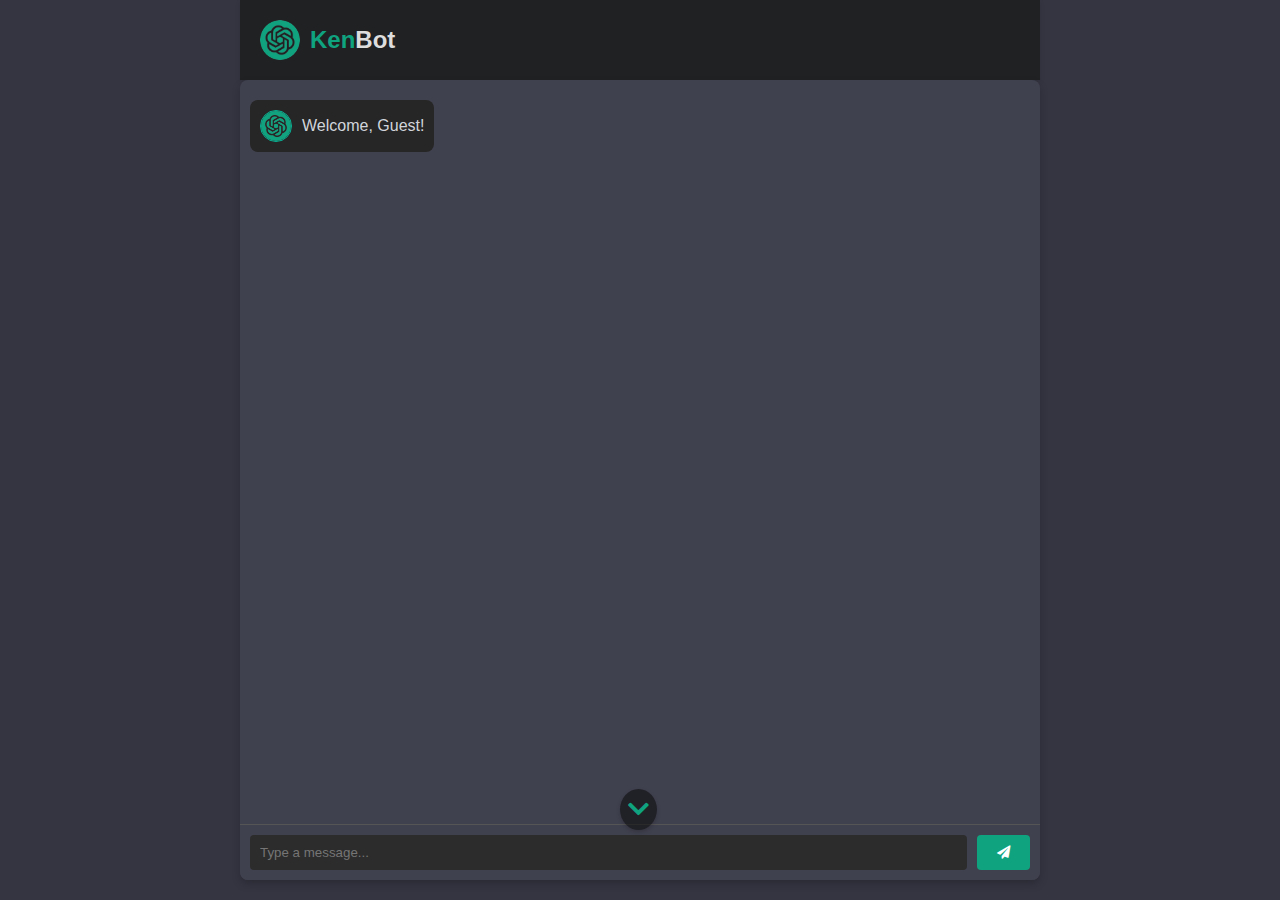
==== index.html @ 2a387053 "Initial commit" ====
<!DOCTYPE html>
<html lang="en">
<head>
    <meta charset="UTF-8">
    <meta name="viewport" content="width=device-width, initial-scale=1.0">
    <title>KenBot - Chat</title>
    <link rel="stylesheet" href="https://cdnjs.cloudflare.com/ajax/libs/font-awesome/5.15.4/css/all.min.css">
    <link rel="stylesheet" href="index.css">
    <link rel="icon" href="images/KenBot-logo.png" type="image/x-icon" sizes="64x64">
</head>
<body>
    <div id="main">
        <header>
            <h1>
                <img src="images/KenBot-logo.png" alt="KenBot Logo" class="logo">
                <span>Ken</span>Bot
            </h1>                      
        </header>
        <div id="chat-container">
            <div id="chat-box">
                <div id="messages"></div>
            </div>
            <form id="chat-form">
                <input type="text" id="user-input" placeholder="Type a message..." autocomplete="off">
                <button type="submit"><i class="fas fa-paper-plane"></i></button>
            </form>
        </div>
        <div id="scroll-down-icon">
            <i class="fas fa-chevron-down"></i>
        </div>
    </div>
    <!-- Load your JavaScript file -->
    <script src="index.js"></script>
</body>
</html>
---- index.css ----
body {
    font-family: 'Arial', sans-serif;
    margin: 0;
    display: flex;
    height: 100vh;
    background-color: #343541;
    color: #d1d5db;
    position: relative; /* Ensure relative positioning for the scroll down icon */
}

.profile-pic {
    width: 30px;
    height: 30px;
    border-radius: 50%;
    border: 1px solid #06b396;
    margin-right: 10px;
    object-fit: cover;
}

#main {
    display: flex;
    flex-direction: column;
    width: 100%;
    max-width: 800px;
    height: 100%;
    margin: auto;
    position: relative; /* Ensure relative positioning for the scroll down icon */
}

header {
    padding: 20px;
    background-color: #202123;
    box-shadow: 0 2px 5px rgba(0, 0, 0, 0.1);
}

h1 {
    margin: 0;
    color: #ddd;
    font-size: 24px;
    font-family: Geneva, Tahoma, sans-serif;
    font-weight: 600;
    display: flex;
    align-items: center;
}

h1 span {
    color: #10a37f;
}

.logo {
    width: 40px;
    height: 40px;
    border-radius: 50%;
    margin-right: 10px;
    object-fit: cover;
}

#chat-container {
    display: flex;
    flex-direction: column;
    width: 100%;
    height: 100%;
    max-height: calc(100vh - 100px);
    box-shadow: 0 4px 8px rgba(0, 0, 0, 0.2);
    background-color: #40414f;
    border-radius: 8px;
    overflow: hidden;
    position: relative; /* Ensure relative positioning for the scroll down icon */
}

#chat-box {
    flex: 1;
    display: flex;
    flex-direction: column;
    overflow-y: auto;
}

/* Scroll down icon styles */
#scroll-down-icon {
    position: absolute;
    bottom: 70px;
    left: calc(50% - 20px); /* Center horizontally */
    z-index: 1000;
    cursor: pointer;
    background: rgba(0, 0, 0, 0.5);
    padding: 8px;
    border-radius: 50%;
    box-shadow: 0 2px 4px rgba(0, 0, 0, 0.2);
}

#scroll-down-icon i {
    color: #10a37f;
    font-size: 24px;
}

#messages {
    display: flex;
    flex-direction: column;
    padding: 10px;
}

.message {
    display: flex;
    align-items: center;
    margin: 10px 0;
    padding: 10px;
    border-radius: 8px;
    max-width: 80%;
    word-wrap: break-word;
}

.user-message {
    align-self: flex-end;
    background-color: #056162;
    color: #fff;
}

.bot-message {
    align-self: flex-start;
    background-color: #262626;
    color: #d1d5db;
}

#chat-form {
    display: flex;
    padding: 10px;
    border-top: 1px solid #555;
    background-color: #40414f;
}

#user-input {
    flex: 1;
    padding: 10px;
    border: none;
    border-radius: 4px;
    background-color: #2c2c2c;
    color: #fff;
}

#user-input:focus {
    outline: none;
}

button {
    margin-left: 10px;
    padding: 10px 20px;
    background-color: #10a37f;
    color: #fff;
    border: none;
    border-radius: 4px;
    cursor: pointer;
    display: flex;
    align-items: center;
    justify-content: center;
}

button img {
    width: 20px;
    height: 20px;
}

button:hover {
    background-color: #0d8a68;
}

@media screen and (max-width: 600px) {
    header h1 {
        font-size: 20px;
    }

    #chat-container {
        border-radius: 0;
    }
}

/* Loading message styles */
.loading-message {
    justify-content: center;
}

.loading-bubble {
    display: inline-block;
    width: 60px;
    height: 20px;
    position: relative;
}

.dot {
    width: 8px;
    height: 8px;
    background-color: #10a37f;
    border-radius: 50%;
    position: absolute;
    animation: dotAnimation 1.5s infinite ease-in-out;
}

.dot:nth-child(2) {
    left: 15px;
}

.dot:nth-child(3) {
    left: 30px;
}

@keyframes dotAnimation {
    0%, 100% {
        transform: translateX(0);
    }
    50% {
        transform: translateX(20px);
    }
}
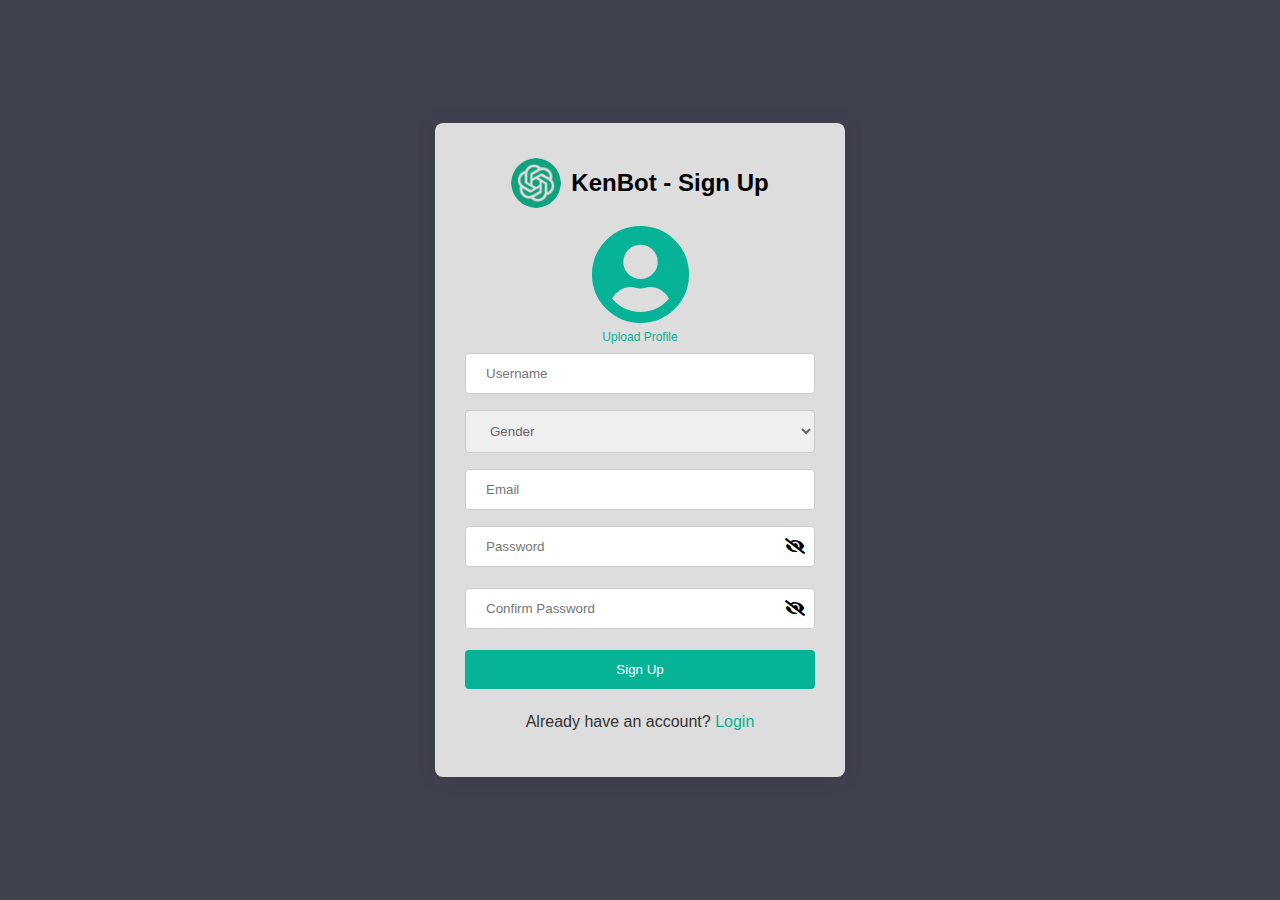
==== commit 1eda30cb: "Changed some file paths and names" ====
--- a/index.html
+++ b/index.html
@@ -3,33 +3,50 @@
 <head>
     <meta charset="UTF-8">
     <meta name="viewport" content="width=device-width, initial-scale=1.0">
-    <title>KenBot - Chat</title>
+    <title>KenBot - Sign Up</title>
+    <link rel="stylesheet" href="index.css">
     <link rel="stylesheet" href="https://cdnjs.cloudflare.com/ajax/libs/font-awesome/5.15.4/css/all.min.css">
-    <link rel="stylesheet" href="index.css">
     <link rel="icon" href="images/KenBot-logo.png" type="image/x-icon" sizes="64x64">
 </head>
 <body>
-    <div id="main">
-        <header>
-            <h1>
-                <img src="images/KenBot-logo.png" alt="KenBot Logo" class="logo">
-                <span>Ken</span>Bot
-            </h1>                      
-        </header>
-        <div id="chat-container">
-            <div id="chat-box">
-                <div id="messages"></div>
+    <div class="container">
+        <div class="signup-container">
+            <h1><img src="images/KenBot-logo.png" alt="KenBot Logo" class="logo"><span>Ken</span>Bot - Sign Up</h1>
+            <div class="profile-pic-container">
+                <i id="profile-pic-icon" class="fas fa-user-circle"></i>
+                <img id="profile-pic" src="default-avatar.png" alt="Profile Picture" style="display: none;">
+                <input type="file" id="profile-pic-input" accept="image/*">
+                <small>Upload Profile</small>
             </div>
-            <form id="chat-form">
-                <input type="text" id="user-input" placeholder="Type a message..." autocomplete="off">
-                <button type="submit"><i class="fas fa-paper-plane"></i></button>
+            <form id="signup-form">
+                <input type="text" id="username" placeholder="Username" name="username" required>
+                <select id="gender" required>
+                    <option value="" disabled selected>Gender</option>
+                    <option value="male">Male</option>
+                    <option value="female">Female</option>
+                </select>
+                <input type="email" id="email" placeholder="Email" name="email" required>
+                <div class="password-input">
+                    <input type="password" id="password" placeholder="Password" name="password" autocomplete="off" required>
+                    <i id="toggle-password" class="fas fa-eye-slash"></i>
+                    <small id="password-strength"></small>
+                </div>
+                <div class="password-input">
+                    <input type="password" id="confirm-password" placeholder="Confirm Password" name="confirm-password" autocomplete="off" required>
+                    <i id="toggle-confirm-password" class="fas fa-eye-slash"></i>
+                    <small id="password-match"></small>
+                </div>
+                <button type="submit">Sign Up</button>
             </form>
+            <p class="login-link">Already have an account? <a href="login.html" id="login-link">Login</a></p>
         </div>
-        <div id="scroll-down-icon">
-            <i class="fas fa-chevron-down"></i>
+        <div id="signup-error" class="popup-message error">
+            <span id="close-error" class="close-btn">&times;</span>
+        </div>
+        <div id="signup-success" class="popup-message success">
+            <span id="close-success" class="close-btn">&times;</span>
         </div>
     </div>
-    <!-- Load your JavaScript file -->
     <script src="index.js"></script>
 </body>
 </html>
--- a/index.css
+++ b/index.css
@@ -1,214 +1,189 @@
 body {
-    font-family: 'Arial', sans-serif;
+    font-family: Arial, sans-serif;
     margin: 0;
-    display: flex;
-    height: 100vh;
-    background-color: #343541;
-    color: #d1d5db;
-    position: relative; /* Ensure relative positioning for the scroll down icon */
+    padding: 0;
+    background-color: #40414f;
 }
 
-.profile-pic {
-    width: 30px;
-    height: 30px;
-    border-radius: 50%;
-    border: 1px solid #06b396;
-    margin-right: 10px;
-    object-fit: cover;
+.container {
+    display: flex;
+    justify-content: center;
+    align-items: center;
+    height: 100vh;
 }
 
-#main {
-    display: flex;
-    flex-direction: column;
-    width: 100%;
-    max-width: 800px;
-    height: 100%;
-    margin: auto;
-    position: relative; /* Ensure relative positioning for the scroll down icon */
-}
-
-header {
-    padding: 20px;
-    background-color: #202123;
-    box-shadow: 0 2px 5px rgba(0, 0, 0, 0.1);
+.signup-container {
+    background-color: #ddd;
+    border-radius: 8px;
+    padding: 30px;
+    box-shadow: 0px 0px 20px rgba(0, 0, 0, 0.1);
+    text-align: center;
+    max-width: 350px; /* Limit width on larger screens */
+    width: 90%; /* Responsive width */
+    margin: 0 auto;
 }
 
 h1 {
-    margin: 0;
-    color: #ddd;
-    font-size: 24px;
-    font-family: Geneva, Tahoma, sans-serif;
-    font-weight: 600;
     display: flex;
     align-items: center;
-}
-
-h1 span {
-    color: #10a37f;
+    justify-content: center;
+    font-size: 24px;
+    margin-top: 5px;
 }
 
 .logo {
-    width: 40px;
-    height: 40px;
+    width: 50px;
+    height: 50px;
     border-radius: 50%;
     margin-right: 10px;
     object-fit: cover;
 }
 
-#chat-container {
-    display: flex;
-    flex-direction: column;
-    width: 100%;
-    height: 100%;
-    max-height: calc(100vh - 100px);
-    box-shadow: 0 4px 8px rgba(0, 0, 0, 0.2);
-    background-color: #40414f;
-    border-radius: 8px;
-    overflow: hidden;
-    position: relative; /* Ensure relative positioning for the scroll down icon */
+.logo-text {
+    font-family: Geneva, Tahoma, sans-serif;
+    color: #333333;
+    font-weight: 600;
 }
 
-#chat-box {
-    flex: 1;
-    display: flex;
-    flex-direction: column;
-    overflow-y: auto;
+.logo-text span {
+    font-weight: 800;
+    color: #06b396;
 }
 
-/* Scroll down icon styles */
-#scroll-down-icon {
-    position: absolute;
-    bottom: 70px;
-    left: calc(50% - 20px); /* Center horizontally */
-    z-index: 1000;
-    cursor: pointer;
-    background: rgba(0, 0, 0, 0.5);
-    padding: 8px;
-    border-radius: 50%;
-    box-shadow: 0 2px 4px rgba(0, 0, 0, 0.2);
+input[type="text"], input[type="email"], input[type="password"], select, button {
+    width: 100%;
+    padding: 12px 20px;
+    margin: 8px 0;
+    display: inline-block;
+    border: 1px solid #ccc;
+    border-radius: 4px;
+    box-sizing: border-box;
 }
 
-#scroll-down-icon i {
-    color: #10a37f;
-    font-size: 24px;
-}
-
-#messages {
-    display: flex;
-    flex-direction: column;
-    padding: 10px;
-}
-
-.message {
-    display: flex;
-    align-items: center;
-    margin: 10px 0;
-    padding: 10px;
-    border-radius: 8px;
-    max-width: 80%;
-    word-wrap: break-word;
-}
-
-.user-message {
-    align-self: flex-end;
-    background-color: #056162;
-    color: #fff;
-}
-
-.bot-message {
-    align-self: flex-start;
-    background-color: #262626;
-    color: #d1d5db;
-}
-
-#chat-form {
-    display: flex;
-    padding: 10px;
-    border-top: 1px solid #555;
-    background-color: #40414f;
-}
-
-#user-input {
-    flex: 1;
-    padding: 10px;
-    border: none;
-    border-radius: 4px;
-    background-color: #2c2c2c;
-    color: #fff;
-}
-
-#user-input:focus {
+input[type="text"]:focus,
+input[type="email"]:focus,
+input[type="password"]:focus,
+select:focus,
+button:focus {
+    border-color: #08c485; /* Light green */
     outline: none;
 }
 
-button {
-    margin-left: 10px;
-    padding: 10px 20px;
-    background-color: #10a37f;
-    color: #fff;
-    border: none;
-    border-radius: 4px;
-    cursor: pointer;
-    display: flex;
-    align-items: center;
-    justify-content: center;
+
+select {
+    color: #666666;
 }
 
-button img {
-    width: 20px;
-    height: 20px;
+button {
+    background-color: #06b396;
+    color: white;
+    border: none;
+    cursor: pointer;
 }
 
 button:hover {
-    background-color: #0d8a68;
+    background-color: #08c485;
 }
 
-@media screen and (max-width: 600px) {
-    header h1 {
-        font-size: 20px;
-    }
-
-    #chat-container {
-        border-radius: 0;
-    }
+.error {
+    color: #ff0000;
+    margin-bottom: 10px;
 }
 
-/* Loading message styles */
-.loading-message {
-    justify-content: center;
+.login-link {
+    color: #333333;
 }
 
-.loading-bubble {
-    display: inline-block;
-    width: 60px;
-    height: 20px;
+.login-link a {
+    color: #06b396;
+    text-decoration: none;
+}
+
+.login-link a:hover {
+    color: #08c485;
+    text-decoration: underline;
+}
+
+.popup-message {
+    display: none;
+    position: fixed;
+    top: 5px;
+    left: 50%;
+    transform: translateX(-50%);
+    padding: 3px 20px;
+    border-radius: 5px;
+    z-index: 1000;
+    transition: opacity 0.5s ease-in-out, top 0.5s ease-in-out;
+}
+
+.popup-message.show {
+    display: block;
+    opacity: 1;
+    top: 40px;
+}
+
+.popup-message.error {
+    background-color: #f8d7da;
+    color: #721c24;
+    border: 1px solid #f5c6cb;
+}
+
+.popup-message.success {
+    background-color: #d4edda;
+    color: #08c485;
+    border: 1px solid #c3e6cb;
+}
+
+.password-input {
     position: relative;
 }
 
-.dot {
-    width: 8px;
-    height: 8px;
-    background-color: #10a37f;
-    border-radius: 50%;
-    position: absolute;
-    animation: dotAnimation 1.5s infinite ease-in-out;
+.password-input input[type="password"] {
+    padding-right: 40px; /* Adjust as needed based on icon size */
 }
 
-.dot:nth-child(2) {
-    left: 15px;
+.password-input i {
+    position: absolute;
+    top: 50%;
+    transform: translateY(-50%);
+    right: 10px; /* Adjust as needed for desired spacing */
+    cursor: pointer;
 }
 
-.dot:nth-child(3) {
-    left: 30px;
+.profile-pic-container {
+    position: relative;
+    display: inline-block;
+    text-align: center;
 }
 
-@keyframes dotAnimation {
-    0%, 100% {
-        transform: translateX(0);
-    }
-    50% {
-        transform: translateX(20px);
-    }
+#profile-pic {
+    width: 100px;
+    height: 100px;
+    border-radius: 50%;
+    border: 2px solid #4CAF50;
+    object-fit: cover;
+    cursor: pointer;
 }
 
+#profile-pic-input {
+    display: none;
+}
 
+.profile-pic-container .fa-user-circle {
+    font-size: 100px;
+    color: #06b396;
+    cursor: pointer;
+}
+
+.profile-pic-container small {
+    display: block;
+    margin-top: 5px;
+    color: #06b396;
+    font-size: 12px;
+}
+
+#password-strength, #password-match {
+    display: block;
+    font-size: 12px;
+    margin-top: 5px;
+}
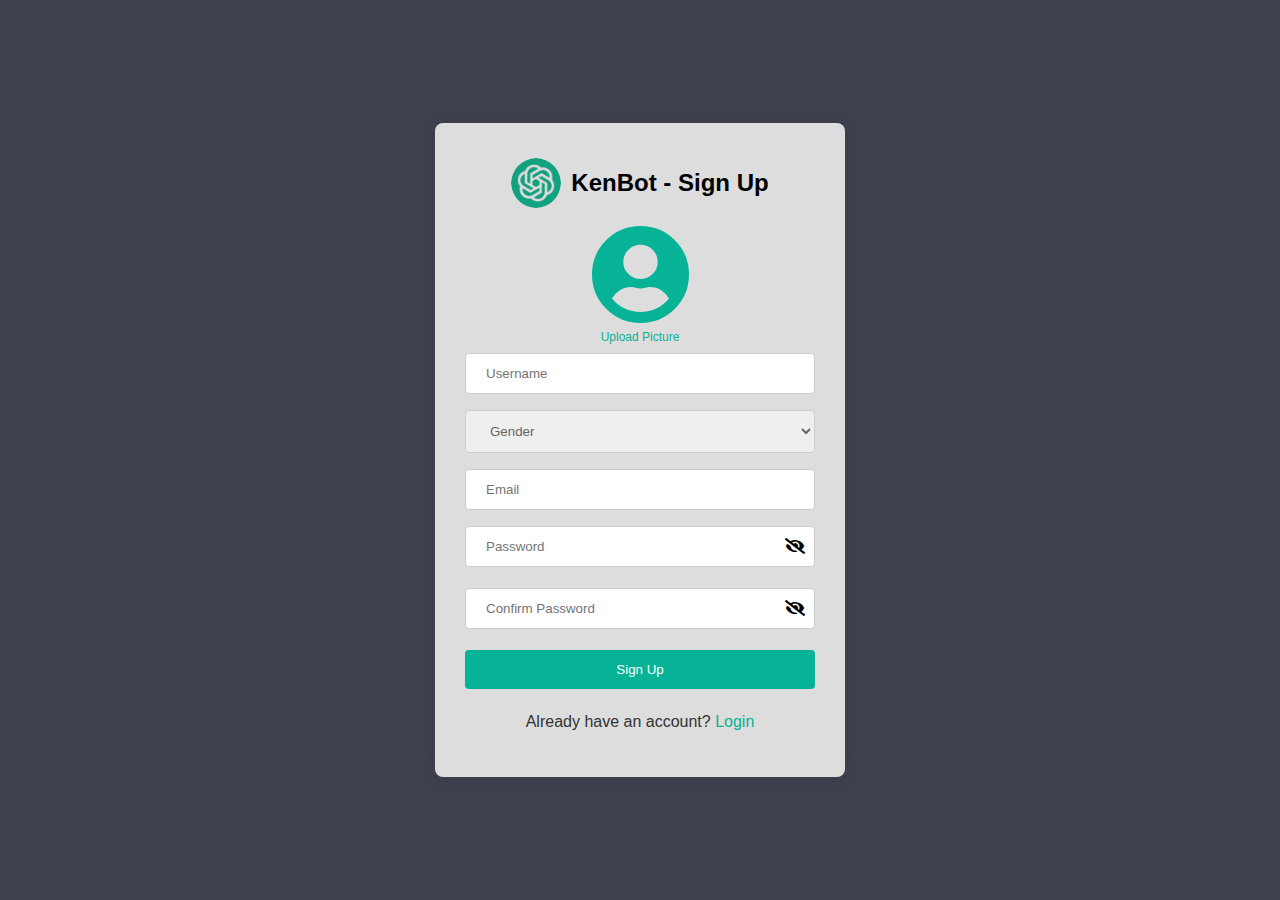
==== commit 8642617d: "Made some changes" ====
--- a/index.html
+++ b/index.html
@@ -16,7 +16,7 @@
                 <i id="profile-pic-icon" class="fas fa-user-circle"></i>
                 <img id="profile-pic" src="default-avatar.png" alt="Profile Picture" style="display: none;">
                 <input type="file" id="profile-pic-input" accept="image/*">
-                <small>Upload Profile</small>
+                <small>Upload Picture</small>
             </div>
             <form id="signup-form">
                 <input type="text" id="username" placeholder="Username" name="username" required>
